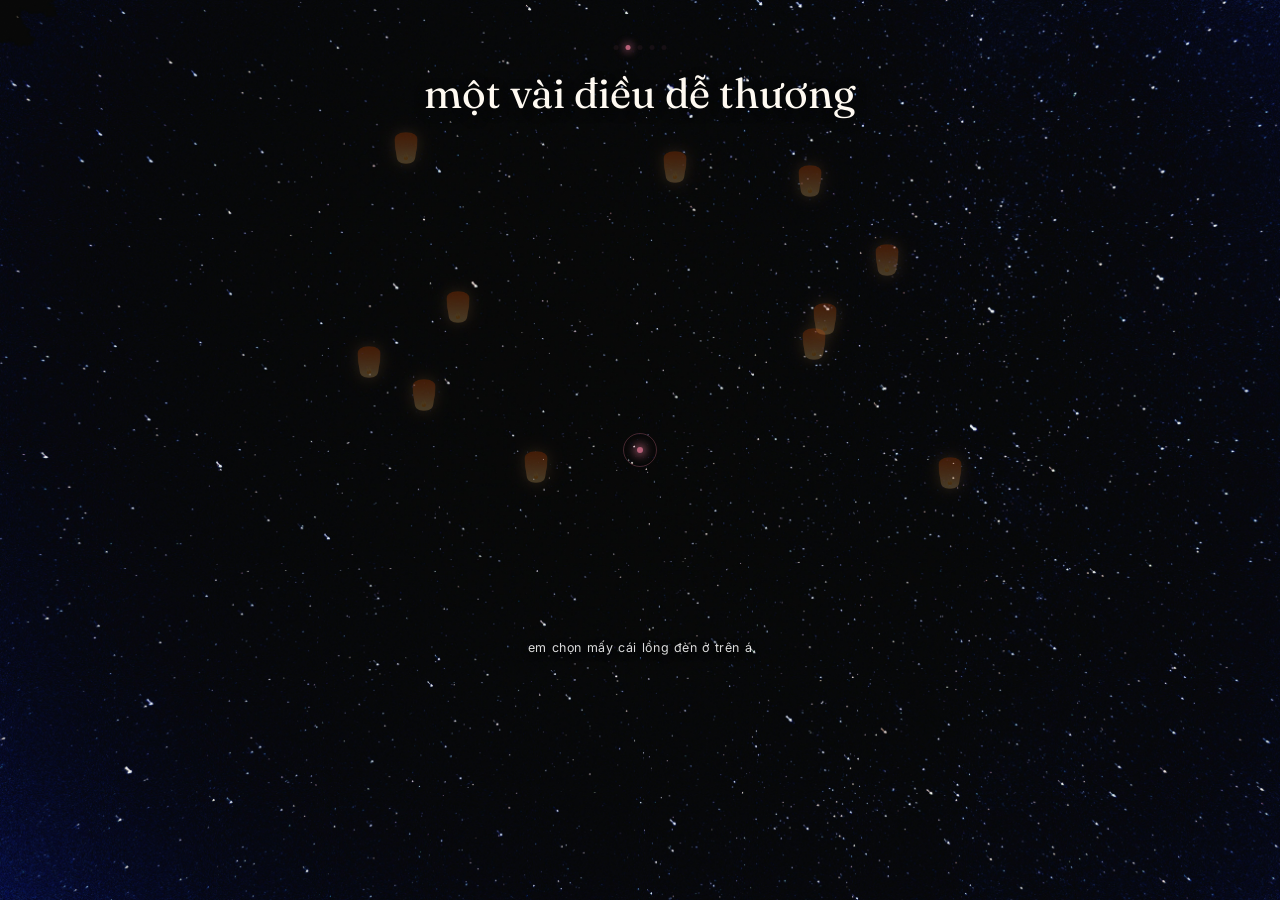
==== page2.html @ 75ad3806 "feat: add birthday celebration website with interactive pages and animations - Created index.html as" ====
<!doctype html>
<html lang="en">
<head>
<meta charset="utf-8">
<meta name="viewport" content="width=device-width, initial-scale=1">
<title>11 little things</title>
<link rel="stylesheet" href="css/style.css">
<style>
  body.tone-night {
    background: url('assets/images/sky.jpg') center/cover no-repeat fixed;
    background-color: #0a0f17;
  }
  .grain {
    opacity: 0.01;
  }
  .field{ position:relative; width:min(940px, 92vw); height: min(64vh, 620px); z-index:2; }
  .shard{
    position:absolute; width: 54px; height: 54px; padding:0; border:none;
    background: transparent; cursor:none; animation: drift 7s ease-in-out infinite;
    transition: transform 500ms var(--ease-soft), filter 500ms var(--ease-soft);
    display:grid; place-items:center; touch-action: none;
    user-select: none;
  }
  .light-icon{
    width: 38px; height: 38px; display:block; object-fit:contain;
    filter: drop-shadow(0 0 6px rgba(255,198,105,.35)) drop-shadow(0 0 12px rgba(247,145,78,.25));
    opacity: .28;
    transition: opacity 300ms ease, filter 300ms ease, transform 300ms ease;
  }
  @media (hover:none){ .shard{ cursor:pointer; } }
  .shard:hover, .shard:focus-visible{
    transform: scale(1.08);
  }
  .shard.is-seen{
    transform: scale(1.25);
  }
  .shard.is-seen .light-icon{
    filter: drop-shadow(0 0 18px rgba(255,214,128,.95)) drop-shadow(0 0 32px rgba(247,145,78,.82));
    opacity: 1;
  }
  @keyframes drift{ 0%,100%{ margin-top:0; } 50%{ margin-top:-14px; } }

  .caption{
    position:relative; z-index:2; margin-top: 3.4vh; min-height: 3em;
    font-family: var(--font-display); font-size: clamp(1.1rem, 2.6vw, 1.6rem);
    max-width: 30ch; opacity:0; transition: opacity 600ms var(--ease-soft);
    color: #fffaf2; text-shadow: 0 2px 10px rgba(0,0,0,.3);
  }
  .caption.is-visible{ opacity:1; }

  .tally{ position:relative; z-index:2; margin-top:.8em; font-size:.78rem; color:rgba(255,255,255,.86); letter-spacing:.05em; text-shadow: 0 2px 10px rgba(0,0,0,.25); }

  .outro{ position:relative; z-index:2; margin-top: 2.6em; opacity:0; transition: opacity 900ms var(--ease-soft); }
  .outro.is-visible{ opacity:1; }
  .outro p:first-child{ font-family: var(--font-display); font-size: clamp(1.2rem,2.6vw,1.6rem); color: #fffaf2; text-shadow: 0 2px 10px rgba(0,0,0,.25); }
  .outro p.small{ color: rgba(255,255,255,.82); margin-top:.5em; font-size:.95rem; text-shadow: 0 2px 10px rgba(0,0,0,.25); }
</style>
</head>
<body class="tone-night">
  <div class="grain"></div>
  <button class="sound-toggle" aria-label="Play music"></button>
  <div class="progress" data-page="2"></div>

  <main class="scene">
    <h1 class="headline" style="font-size:clamp(1.6rem,3.6vw,2.6rem); max-width:20ch; color:#fffaf2; text-shadow: 0 3px 14px rgba(0,0,0,.28);">một vài điều dễ thương</h1>
    <div class="field" id="field"></div>
    <p class="caption" id="caption"></p>
    <p class="tally" id="tally">em chọn mấy cái lồng đèn ở trên á</p>

    <div class="outro" id="outro">
      <p>nhiều lắm nhưng mà hiện tại anh nghĩ được mấy cái à</p>
      <p class="small">hong nghe hết thì em qua cũng được nhe</p>
      <div style="margin-top:1.6em;">
        <a href="page7.html" class="btn" data-go="page7.html">đi tiếp nè</a>
      </div>
    </div>
  </main>

  <script src="js/config.js"></script>
  <script src="js/main.js"></script>
  <script>
    const field = document.getElementById('field');
    const caption = document.getElementById('caption');
    const tally = document.getElementById('tally');
    const outro = document.getElementById('outro');
    const seen = new Set();
    const mediaList = Array.isArray(birthdayConfig.page2Media)
      ? birthdayConfig.page2Media
      : [birthdayConfig.page2Media || birthdayConfig.music || 'assets/music/birthday.mp3'];

    function playMedia(index = 0) {
      const mediaSrc = mediaList[index] || mediaList[0] || birthdayConfig.music || 'assets/music/birthday.mp3';
      const lower = mediaSrc.toLowerCase();
      const isVideo = lower.endsWith('.mp4') || lower.endsWith('.webm') || lower.endsWith('.mov');
      const media = document.createElement(isVideo ? 'video' : 'audio');
      media.src = mediaSrc;
      media.controls = false;
      media.autoplay = true;
      media.playsInline = true;
      media.style.position = 'fixed';
      media.style.left = '50%';
      media.style.bottom = '24px';
      media.style.transform = 'translateX(-50%)';
      media.style.width = 'min(360px, 82vw)';
      media.style.maxHeight = '220px';
      media.style.borderRadius = '12px';
      media.style.zIndex = '1000';
      media.style.background = '#000';
      media.style.boxShadow = '0 14px 32px rgba(0,0,0,.25)';

      const existing = document.getElementById('page2-media-player');
      if (existing) existing.remove();

      media.id = 'page2-media-player';
      document.body.appendChild(media);
      media.play().catch(() => {});
    }

    const items = birthdayConfig.littleThings.slice(0, 11);
    const golden = 137.508;
    items.forEach((text, i) => {
      const shard = document.createElement('button');
      shard.className = 'shard';
      shard.type = 'button';
      shard.setAttribute('aria-label', 'A little thing');

      const icon = document.createElement('img');
      icon.src = 'assets/fonts/thailand.png';
      icon.alt = 'light icon';
      icon.className = 'light-icon';
      shard.appendChild(icon);

      const angle = i * golden * (Math.PI / 180);
      const radius = 24 + (i % 4) * 14;
      const cx = 50 + Math.cos(angle) * radius * 0.82;
      const cy = 50 + Math.sin(angle) * radius * 0.72;
      shard.style.left = `calc(${Math.min(92, Math.max(4, cx))}% - 27px)`;
      shard.style.top = `calc(${Math.min(88, Math.max(4, cy))}% - 27px)`;
      shard.style.animationDelay = (i * 0.25) + 's';

      let isDragging = false;
      let offsetX = 0;
      let offsetY = 0;

      function show(){
        shard.classList.add('is-seen');
        if (!seen.has(i)){
          seen.add(i);
          tally.textContent = `em đã nghe được ${seen.size} điều rồi nè`;
          if (seen.size >= 6) outro.classList.add('is-visible');
        }
        playMedia(i);
      }

      shard.addEventListener('click', (event) => {
        if (!isDragging) show();
      });

      const startDrag = (event) => {
        isDragging = true;
        const rect = shard.getBoundingClientRect();
        const fieldRect = field.getBoundingClientRect();
        offsetX = event.clientX - rect.left;
        offsetY = event.clientY - rect.top;
        shard.setPointerCapture?.(event.pointerId);
        shard.style.zIndex = '10';
        shard.style.animation = 'none';
        fieldRect;
      };

      const moveDrag = (event) => {
        if (!isDragging) return;
        const fieldRect = field.getBoundingClientRect();
        const x = event.clientX - fieldRect.left - offsetX + 27;
        const y = event.clientY - fieldRect.top - offsetY + 27;

        const clampedX = Math.min(Math.max(x, 0), fieldRect.width - 54);
        const clampedY = Math.min(Math.max(y, 0), fieldRect.height - 54);

        shard.style.left = clampedX + 'px';
        shard.style.top = clampedY + 'px';
      };

      const endDrag = () => {
        isDragging = false;
        shard.style.zIndex = '';
        shard.style.animation = '';
      };

      shard.addEventListener('pointerdown', startDrag);
      shard.addEventListener('pointermove', moveDrag);
      shard.addEventListener('pointerup', endDrag);
      shard.addEventListener('pointerleave', endDrag);
      shard.addEventListener('pointercancel', endDrag);

      field.appendChild(shard);
    });
  </script>
</body>
</html>
---- css/style.css ----
/* ==========================================================================
   BIRTHDAY — SHARED DESIGN SYSTEM
   A small interactive universe, told across eleven pages. This sheet holds
   the visual DNA every page shares: type, motion, cursor, the transition
   veil, and one recurring symbol — a small point of light.
   ========================================================================== */

@import url('https://fonts.googleapis.com/css2?family=Fraunces:ital,opsz,wght@0,9..144,300;0,9..144,400;0,9..144,500;1,9..144,400&family=Inter:wght@300;400;500;600&family=Caveat:wght@500;600&display=swap');

:root{
  /* ---- type ---- */
  --font-display: 'Fraunces', Georgia, serif;
  --font-body: 'Inter', -apple-system, BlinkMacSystemFont, sans-serif;
  --font-hand: 'Caveat', cursive;

  /* ---- motion ---- */
  --ease-soft: cubic-bezier(.22,.61,.36,1);
  --ease-slow: cubic-bezier(.16,.84,.44,1);
  --t-page: 800ms;

  /* ---- default (pink, warm, soft) ---- */
  --bg: #e2bccb;
  --bg-2: #f5dfe8;
  --ink: #3a232b;
  --ink-soft: rgba(58,35,43,.72);
  --accent: #b76d7e;
  --accent-2: #8ca48d;
  --grain-opacity: .03;
}

/* ---- page palettes ------------------------------------------------- */
body.tone-night{
  --bg:#f4dfe6; --bg-2:#e9c7d4; --ink:#341f28; --ink-soft:rgba(52,31,40,.72);
  --accent:#b86179; --accent-2:#7b8d77;
}
body.tone-dusk{
  --bg:#f2dce3; --bg-2:#e7c1cf; --ink:#39272d; --ink-soft:rgba(57,39,45,.72);
  --accent:#bb6d7f; --accent-2:#8d7d8f;
}
body.tone-paper{
  --bg:#f7e7ee; --bg-2:#f1d9e5; --ink:#36242b; --ink-soft:rgba(54,36,43,.72);
  --accent:#b96d80; --accent-2:#7d9480;
}
body.tone-dark{
  --bg:#26191d; --bg-2:#3b272f; --ink:#f8e7ed; --ink-soft:rgba(248,231,237,.72);
  --accent:#e9adc0; --accent-2:#d4b7c4;
}
body.tone-celebrate{
  --bg:#e2bccb; --bg-2:#f4dfe7; --ink:#3f2730; --ink-soft:rgba(63,39,48,.76);
  --accent:#bf677d; --accent-2:#8ea989;
}
body.tone-dawn{
  --bg:#f4dfe5; --bg-2:#f1ccd9; --ink:#3a2530; --ink-soft:rgba(58,37,48,.72);
  --accent:#c97590; --accent-2:#8ca08f;
}

*{ box-sizing:border-box; margin:0; padding:0; }
html{ color-scheme: dark; }
body.tone-paper, body.tone-dawn{ color-scheme: light; }

html,body{ height:100%; }

body{
  background: linear-gradient(180deg, var(--bg-2), var(--bg));
  color: var(--ink);
  font-family: var(--font-body);
  font-weight: 400;
  overflow: hidden;
  width: 100vw;
  height: 100vh;
  height: 100dvh;
  min-height: 100vh;
  text-transform: lowercase;
  transition: background 500ms var(--ease-soft), color 500ms var(--ease-soft);
  cursor: none;
}

@media (max-width: 720px), (hover:none){
  body{ cursor: auto; }
}

::selection{ background: var(--accent); color: var(--bg); }

a{ color: inherit; text-decoration: none; }

.visually-hidden{
  position:absolute; width:1px; height:1px; overflow:hidden;
  clip:rect(0 0 0 0); white-space:nowrap;
}

/* ---- grain (very subtle, adds "handmade" texture) ------------------- */
.grain{
  position:fixed; inset:0; pointer-events:none; z-index:5; mix-blend-mode:overlay;
  opacity: var(--grain-opacity);
  background-image:url("data:image/svg+xml,%3Csvg xmlns='http://www.w3.org/2000/svg' width='120' height='120'%3E%3Cfilter id='n'%3E%3CfeTurbulence type='fractalNoise' baseFrequency='0.9' numOctaves='2' stitchTiles='stitch'/%3E%3C/filter%3E%3Crect width='100%25' height='100%25' filter='url(%23n)'/%3E%3C/svg%3E");
}

/* ---- custom cursor: a small light, and its slower halo -------------- */
.cursor-dot, .cursor-glow{
  position:fixed; top:0; left:0; border-radius:50%; pointer-events:none;
  z-index: 9999; transform: translate(-50%,-50%);
}
.cursor-dot{
  width:6px; height:6px; background: var(--accent);
  box-shadow: 0 0 10px 2px var(--accent);
}
.cursor-glow{
  width:34px; height:34px; border:1px solid var(--accent);
  opacity:.35;
}
@media (max-width:720px), (hover:none){
  .cursor-dot, .cursor-glow{ display:none; }
}

/* ---- magnetic / soft buttons ----------------------------------------- */
.btn{
  display:inline-flex; align-items:center; gap:.6em;
  font-family: var(--font-body); font-size: .95rem; letter-spacing:.02em;
  color: var(--ink); background: rgba(255,255,255,.18);
  border: 1px solid rgba(34,27,26,.18);
  padding: .85em 1.5em; border-radius: 999px;
  cursor: none; position:relative; isolation:isolate;
  transition: transform 250ms ease, border-color 250ms ease, box-shadow 250ms ease;
  box-shadow: 0 8px 18px rgba(38,30,28,.04);
}
@media (max-width:720px), (hover:none){ .btn{ cursor:pointer; } }
.btn:hover, .btn:focus-visible{ transform: translateY(-1px); border-color: rgba(34,27,26,.28); box-shadow: 0 12px 24px rgba(38,30,28,.08); }
.btn:focus-visible{ outline: 2px solid var(--accent); outline-offset: 4px; }

.btn-ghost{
  border-color: transparent; padding: .5em .2em;
  color: var(--ink-soft);
}
.btn-ghost::before{ display:none; }
.btn-ghost:hover, .btn-ghost:focus-visible{ color: var(--ink); }

/* ---- layout shells ----------------------------------------------------*/
.scene{
  height: 100vh; height: 100dvh;
  min-height: 100vh; min-height: 100dvh;
  display:flex; flex-direction:column; align-items:center; justify-content:center;
  position:relative; padding: 8vh 6vw; text-align:center;
  overflow: hidden;
}

.eyebrow{
  font-size:.8rem; letter-spacing:.14em; color: var(--ink-soft);
  font-weight:400; margin-bottom: 1.4em;
}

.headline{
  font-family: var(--font-display); font-weight: 400; line-height:1.05;
  font-size: clamp(2.1rem, 6vw, 4.4rem);
  max-width: 16ch;
}

.lede{
  font-family: var(--font-body); font-weight: 300;
  font-size: clamp(1rem, 1.6vw, 1.25rem);
  color: var(--ink-soft); max-width: 42ch; margin-top: 1.3em; line-height:1.6;
}

.next-hint{
  position:absolute; bottom: 6vh; left:50%; transform:translateX(-50%);
  font-size:.85rem; color: var(--ink-soft); display:flex; flex-direction:column;
  align-items:center; gap:.6em; opacity:0; animation: hint-in 900ms var(--ease-soft) 2.4s forwards;
}
.next-hint .line{ width:1px; height:26px; background: var(--ink-soft); animation: line-grow 1600ms var(--ease-soft) infinite; }
@keyframes hint-in{ to{ opacity:.8; } }
@keyframes line-grow{ 0%{ transform: scaleY(0); transform-origin:top; } 50%{ transform: scaleY(1); transform-origin:top; } 50.01%{ transform-origin:bottom; } 100%{ transform: scaleY(0); transform-origin:bottom; } }

/* ---- transition veil: the recurring light travelling between pages -- */
.veil{
  position: fixed; inset:0; z-index: 10000; background: var(--bg);
  clip-path: circle(150% at 50% 50%);
  pointer-events:none;
}
.veil.veil-cover{
  animation: veil-cover var(--t-page) var(--ease-slow) forwards;
}
.veil.veil-reveal{
  clip-path: circle(150% at 50% 50%);
  animation: veil-reveal var(--t-page) var(--ease-slow) forwards;
}
.veil .veil-spark{
  position:absolute; top:50%; left:50%; width:10px; height:10px; border-radius:50%;
  background: var(--accent); box-shadow: 0 0 24px 8px var(--accent);
  transform: translate(-50%,-50%);
}
@keyframes veil-cover{ from{ clip-path: circle(0% at var(--vx,50%) var(--vy,50%)); } to{ clip-path: circle(150% at var(--vx,50%) var(--vy,50%)); } }
@keyframes veil-reveal{ from{ clip-path: circle(150% at var(--vx,50%) var(--vy,50%)); } to{ clip-path: circle(0% at var(--vx,50%) var(--vy,50%)); } }

/* ---- audio toggle ------------------------------------------------------*/
.sound-toggle{
  position: fixed; bottom: 5vh; right: 5vw; z-index: 500;
  width:44px; height:44px; border-radius:50%;
  border: 1px solid var(--ink-soft); background: transparent;
  display:flex; align-items:center; justify-content:center;
  cursor:none; color: var(--ink);
}
@media (max-width:720px), (hover:none){ .sound-toggle{ cursor:pointer; } }
.sound-toggle svg{ width:16px; height:16px; }
.sound-toggle[hidden]{ display:none; }

/* ---- reduced motion ------------------------------------------------- */
.reduced-motion *{
  animation-duration: .001ms !important;
  animation-iteration-count: 1 !important;
  transition-duration: .001ms !important;
}

/* ---- footer nav dot (page index, quiet) ------------------------------*/
.progress{
  position: fixed; top: 5vh; left: 50%; transform:translateX(-50%);
  display:flex; gap:7px; z-index: 400;
}
.progress i{
  width:5px; height:5px; border-radius:50%; background: var(--ink-soft); opacity:.5;
  display:block;
}
.progress i.is-current{ background: var(--accent); opacity:1; box-shadow:0 0 8px 1px var(--accent); }

/* ---- responsive base ---------------------------------------------------*/
@media (max-width: 560px){
  .scene{ padding: 7vh 7vw; }
}
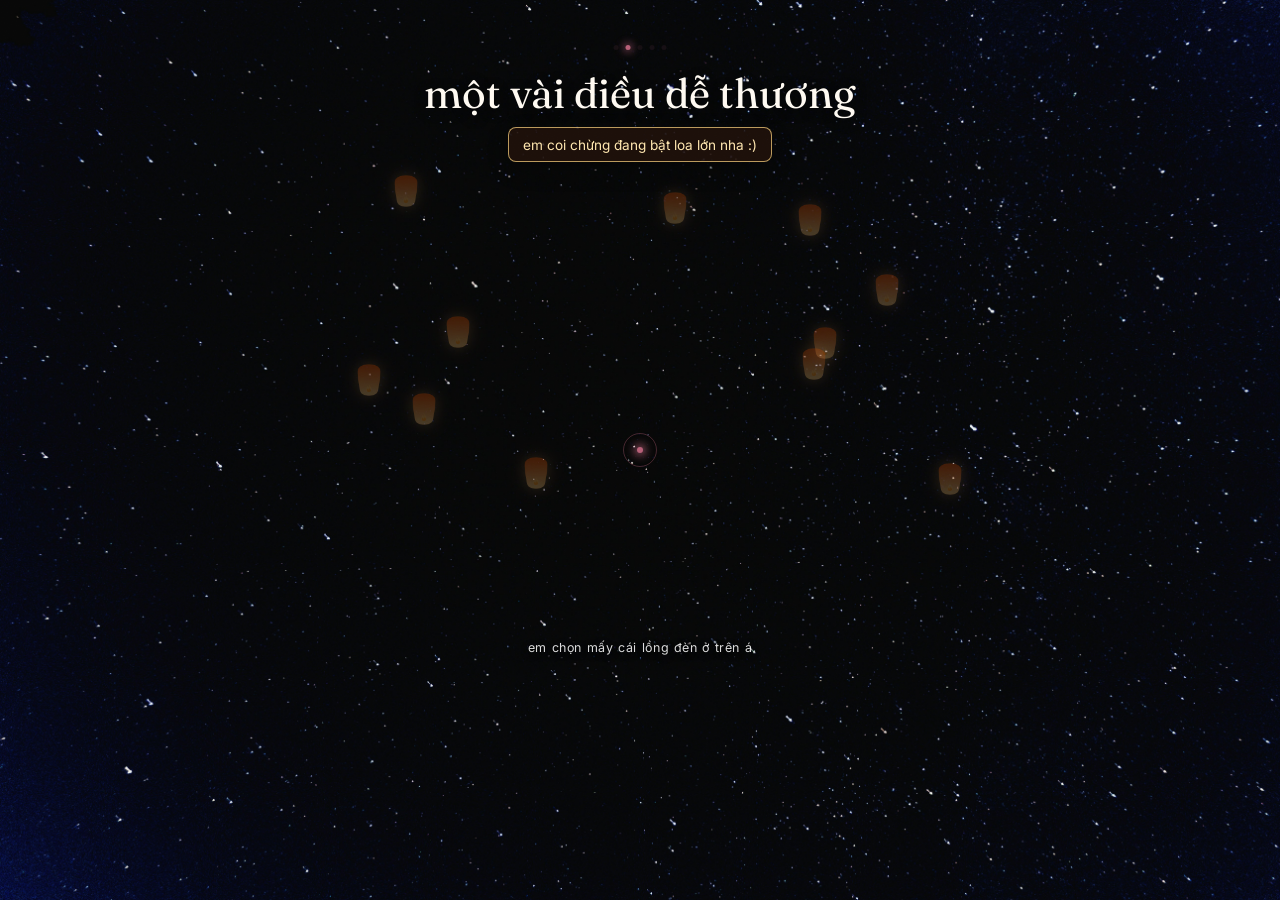
==== commit 87b06487: "feat: add sound warning message to alert users about volume levels" ====
--- a/page2.html
+++ b/page2.html
@@ -54,6 +54,7 @@
   .outro.is-visible{ opacity:1; }
   .outro p:first-child{ font-family: var(--font-display); font-size: clamp(1.2rem,2.6vw,1.6rem); color: #fffaf2; text-shadow: 0 2px 10px rgba(0,0,0,.25); }
   .outro p.small{ color: rgba(255,255,255,.82); margin-top:.5em; font-size:.95rem; text-shadow: 0 2px 10px rgba(0,0,0,.25); }
+  .sound-warning{ position:relative; z-index:2; width:max-content; max-width:calc(100vw - 2rem); margin:.7rem auto 0; padding:.55rem .9rem; border:1px solid rgba(255,214,128,.7); border-radius:8px; background:rgba(35,19,12,.82); color:#ffe7b0; font-size:.85rem; text-align:center; box-shadow:0 8px 22px rgba(0,0,0,.2); }
 </style>
 </head>
 <body class="tone-night">
@@ -63,6 +64,7 @@
 
   <main class="scene">
     <h1 class="headline" style="font-size:clamp(1.6rem,3.6vw,2.6rem); max-width:20ch; color:#fffaf2; text-shadow: 0 3px 14px rgba(0,0,0,.28);">một vài điều dễ thương</h1>
+    <div class="sound-warning" role="alert">em coi chừng đang bật loa lớn nha :)</div>
     <div class="field" id="field"></div>
     <p class="caption" id="caption"></p>
     <p class="tally" id="tally">em chọn mấy cái lồng đèn ở trên á</p>
@@ -157,10 +159,6 @@
       });
 
       const startDrag = (event) => {
-        isDragging = true;
-        const rect = shard.getBoundingClientRect();
-        const fieldRect = field.getBoundingClientRect();
-        offsetX = event.clientX - rect.left;
         offsetY = event.clientY - rect.top;
         shard.setPointerCapture?.(event.pointerId);
         shard.style.zIndex = '10';
--- a/css/style.css
+++ b/css/style.css
@@ -114,8 +114,8 @@
 
 /* ---- magnetic / soft buttons ----------------------------------------- */
 .btn{
-  display:inline-flex; align-items:center; gap:.6em;
-  font-family: var(--font-body); font-size: .95rem; letter-spacing:.02em;
+  display:inline-flex; align-items:center; justify-content:center; gap:.6em;
+  text-align:center; font-family: var(--font-body); font-size: .95rem; letter-spacing:.02em;
   color: var(--ink); background: rgba(255,255,255,.18);
   border: 1px solid rgba(34,27,26,.18);
   padding: .85em 1.5em; border-radius: 999px;
